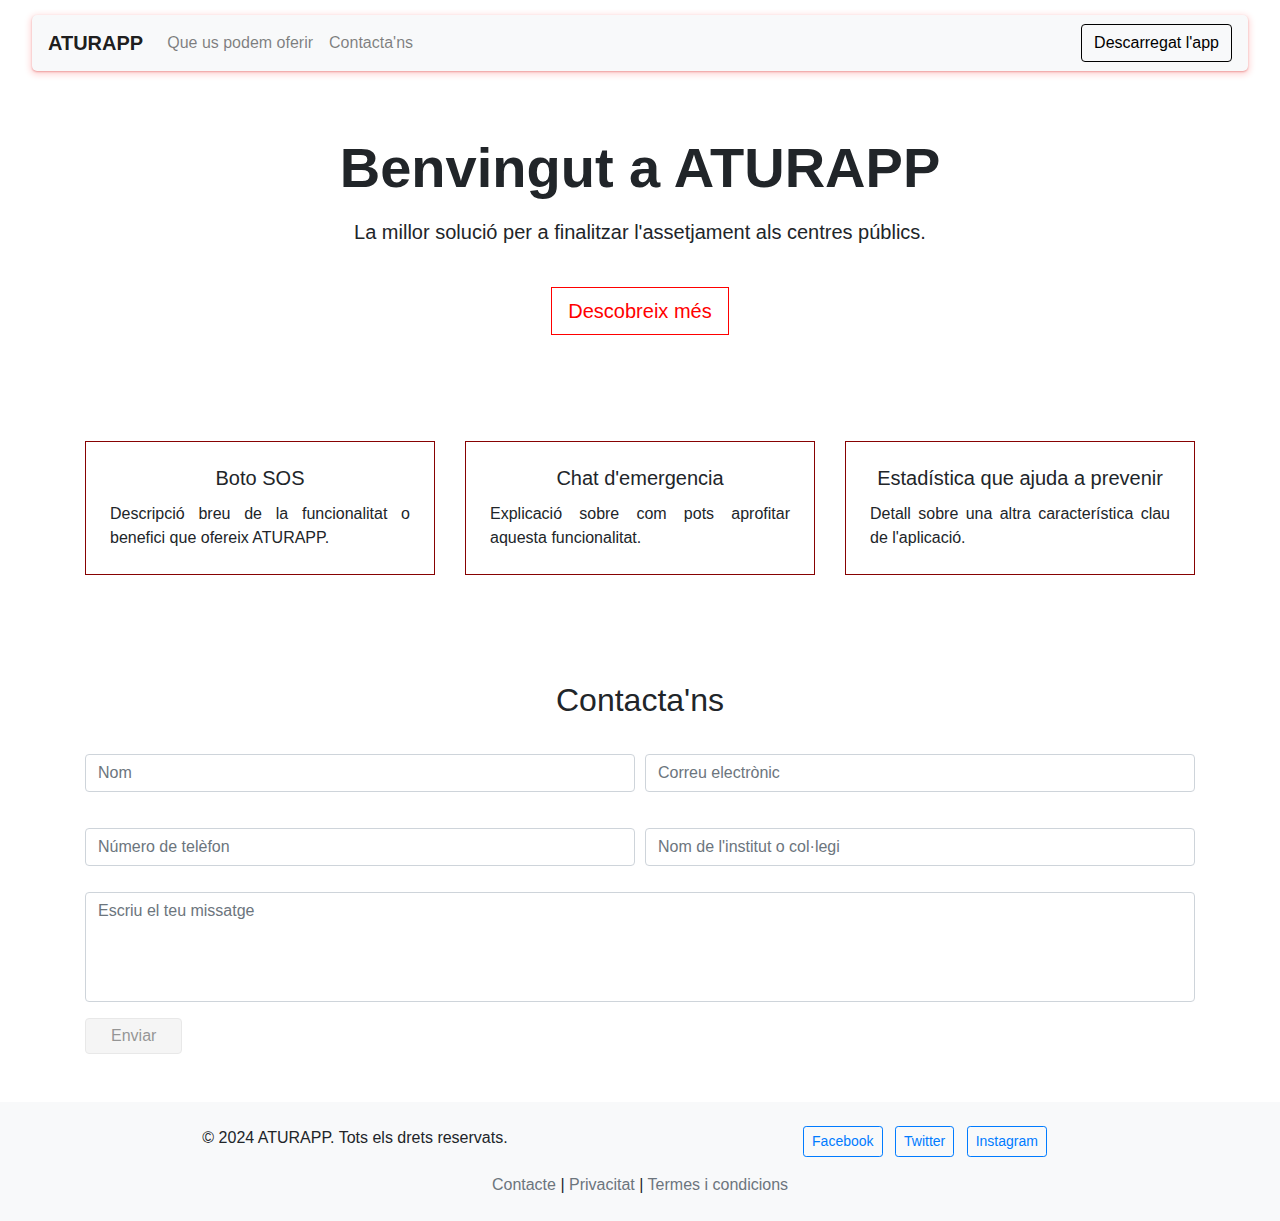
==== index.html @ f04ee669 "first commit" ====
<!DOCTYPE html>
<html lang="en">
    <head>
        <meta charset="UTF-8">
        <title>ATURAPP</title>
        <link rel="stylesheet" href="media/css/all.css">
        <link rel="stylesheet" href="media/css/index.css">
        <meta name="viewport" content="width=device-width, initial-scale=1.0">
        <link href="https://cdn.jsdelivr.net/npm/bootstrap@4.6.2/dist/css/bootstrap.min.css" rel="stylesheet">
    </head>

    <body>

        <!-- ====== MENU ===================================== -->
        <nav class="navbar navbar-expand-lg navbar-light bg-light">
            <a class="navbar-brand" href="#">ATURAPP</a>
            <button class="navbar-toggler" type="button" data-toggle="collapse" data-target="#navbarSupportedContent"
                aria-controls="navbarSupportedContent" aria-expanded="false" aria-label="Toggle navigation">
                <span class="navbar-toggler-icon"></span>
            </button>

            <div class="collapse navbar-collapse" id="navbarSupportedContent">
                <ul class="navbar-nav mr-auto">
                    <li class="nav-item">
                        <a class="nav-link" href="#info">Que us podem oferir</a>
                    </li>
                    <li class="nav-item">
                        <a class="nav-link" href="#contact">Contacta'ns</a>
                    </li>
                </ul>
                <form class="form-inline my-2 my-lg-0">
                    <button class="btn my-2 my-sm-0 btn-primary" type="submit">Descarregat l'app</button>
                </form>
            </div>
        </nav>


        <!-- ====== HOME ===================================== -->
        <section class="home py-5" id="home">
            <div class="container text-center">
                <h1 class="display-4 font-weight-bold">Benvingut a ATURAPP</h1>
                <p class="lead mt-3">La millor solució per a finalitzar l'assetjament als centres públics.</p>
                <a href="#" class="btn btn-primary btn-lg mt-4">Descobreix més</a>
            </div>
        </section>

        <!-- ====== INFO ===================================== -->
        <section class="info py-5" id="info">
            <div class="container">
                <div class="row text-center">
                    <div class="col-md-4 d-flex align-items-stretch">
                        <div class="card p-4 w-100">
                            <h5 class="card-title">Boto SOS</h5>
                            <p class="card-text">Descripció breu de la funcionalitat o benefici que ofereix ATURAPP.</p>
                        </div>
                    </div>
                    <div class="col-md-4 d-flex align-items-stretch">
                        <div class="card p-4 w-100">
                            <h5 class="card-title">Chat d'emergencia</h5>
                            <p class="card-text">Explicació sobre com pots aprofitar aquesta funcionalitat.</p>
                        </div>
                    </div>
                    <div class="col-md-4 d-flex align-items-stretch">
                        <div class="card p-4 w-100">
                            <h5 class="card-title">Estadística que ajuda a prevenir</h5>
                            <p class="card-text">Detall sobre una altra característica clau de l'aplicació.</p>
                        </div>
                    </div>
                </div>
            </div>
        </section>      

        <!-- ====== CONTACTA ================================= -->
        <section class="contact py-5" id="contact">
            <div class="container">
                <h2 class="text-center mb-4">Contacta'ns</h2>
                <form id="contactForm">
                    <div class="form-row">
                        <div class="col-md-6">
                            <input type="text" class="form-control" placeholder="Nom" required>
                        </div>
                        <div class="col-md-6">
                            <input type="email" class="form-control" placeholder="Correu electrònic" required>
                        </div>
                    </div>
                    <div class="form-row mt-3">
                        <div class="col-md-6">
                            <input type="tel" class="form-control" placeholder="Número de telèfon" required>
                        </div>
                        <div class="col-md-6">
                            <input type="text" class="form-control" placeholder="Nom de l'institut o col·legi" required>
                        </div>
                    </div>
                    <div class="form-group mt-3">
                        <textarea class="form-control" rows="4" style="resize: none;" placeholder="Escriu el teu missatge" required></textarea>
                    </div>
                    <button type="submit" class="btn btn-primary" disabled>Enviar</button>
                </form>
            </div>
        </section>        
        

        
        <!-- ====== FOOTER =================================== -->
        <footer class="bg-light py-4">
            <div class="container text-center">
                <div class="row">
                    <div class="col-md-6">
                        <p class="mb-0">© 2024 ATURAPP. Tots els drets reservats.</p>
                    </div>
                    <div class="col-md-6">
                        <ul class="list-inline mb-0">
                            <li class="list-inline-item">
                                <a href="#" class="btn btn-outline-primary btn-sm">Facebook</a>
                            </li>
                            <li class="list-inline-item">
                                <a href="#" class="btn btn-outline-primary btn-sm">Twitter</a>
                            </li>
                            <li class="list-inline-item">
                                <a href="#" class="btn btn-outline-primary btn-sm">Instagram</a>
                            </li>
                        </ul>
                    </div>
                </div>
                <div class="row mt-3">
                    <div class="col">
                        <a href="#" class="text-muted">Contacte</a> | 
                        <a href="#" class="text-muted">Privacitat</a> | 
                        <a href="#" class="text-muted">Termes i condicions</a>
                    </div>
                </div>
            </div>
        </footer>
        

        <script src="media/js/home.js"></script>
        <script src="https://code.jquery.com/jquery-3.6.4.min.js"></script>
        <script src="https://cdn.jsdelivr.net/npm/bootstrap@4.6.2/dist/js/bootstrap.min.js"></script>
        <script src="https://cdn.jsdelivr.net/npm/@popperjs/core@2.11.8/dist/umd/popper.min.js"></script>
    </body>
</html>
---- media/css/all.css ----
*{
    transition: 0.3s;
}

html {
    scroll-behavior: smooth;
}

::selection{
    color: white;
    background: rgb(247, 54, 54);
}
---- media/css/index.css ----
.navbar{
    width: 95%;
    margin: 15px auto;
    border-radius: 5px;
    box-shadow: rgba(194, 1, 1, 0.3) 0px 1px 2px 0px, rgba(255, 0, 0, 0.15) 0px 2px 6px 2px;
}

.navbar-brand{
    font-weight: 700;
}

nav .collapse form button.btn{
    background: 0;
    color: black;
    border: black 1px solid;
}

nav .collapse form button.btn:hover{
    color: white;
    background: black;
}

/* ============ HOME ================================= */
#home .container .btn-primary{
    color: red;
    border-radius: 0;
    background: white;
    border: 1px solid red;
}

#home .container .btn-primary:hover{
    color: white;
    background: red;
}


/* ============ INFO ================================= */
.info .card {
    display: flex;
    margin: 10px 0;
    border-radius: 0;
    flex-direction: column;
    justify-content: flex-start;
    justify-content: space-between;
    border: 1px solid rgb(135, 2, 2);
}

.info .card:hover{
    border: 0;
    cursor: pointer;
    border: 1px solid white;
    box-shadow: 0px 0px 5px 0px rgba(250,0,0,1);
    -moz-box-shadow: 0px 0px 5px 0px rgba(250,0,0,1);
    -webkit-box-shadow: 0px 0px 5px 0px rgba(250,0,0,1);

}

.info .card .card-text{
    text-align: justify;
}

/* ============ FORMULARIO =========================== */
#contact .container form .col-md-6 {
    margin: 10px 0;
}

input.form-control:focus,
textarea.form-control:focus {
    border: 1px solid red;
    box-shadow: none;
}

#contact .container form button{
    color: red;
    background: 0;
    padding: 5px 25px;
    border: 1px solid red;
}

#contact .container form button:hover{
    color: white;
    background: red;
}

#contact .container form button:disabled {
    color: rgb(94, 94, 94);
    cursor: not-allowed;
    background: #f0f0f0;
    border: 1px solid #ddd;
}
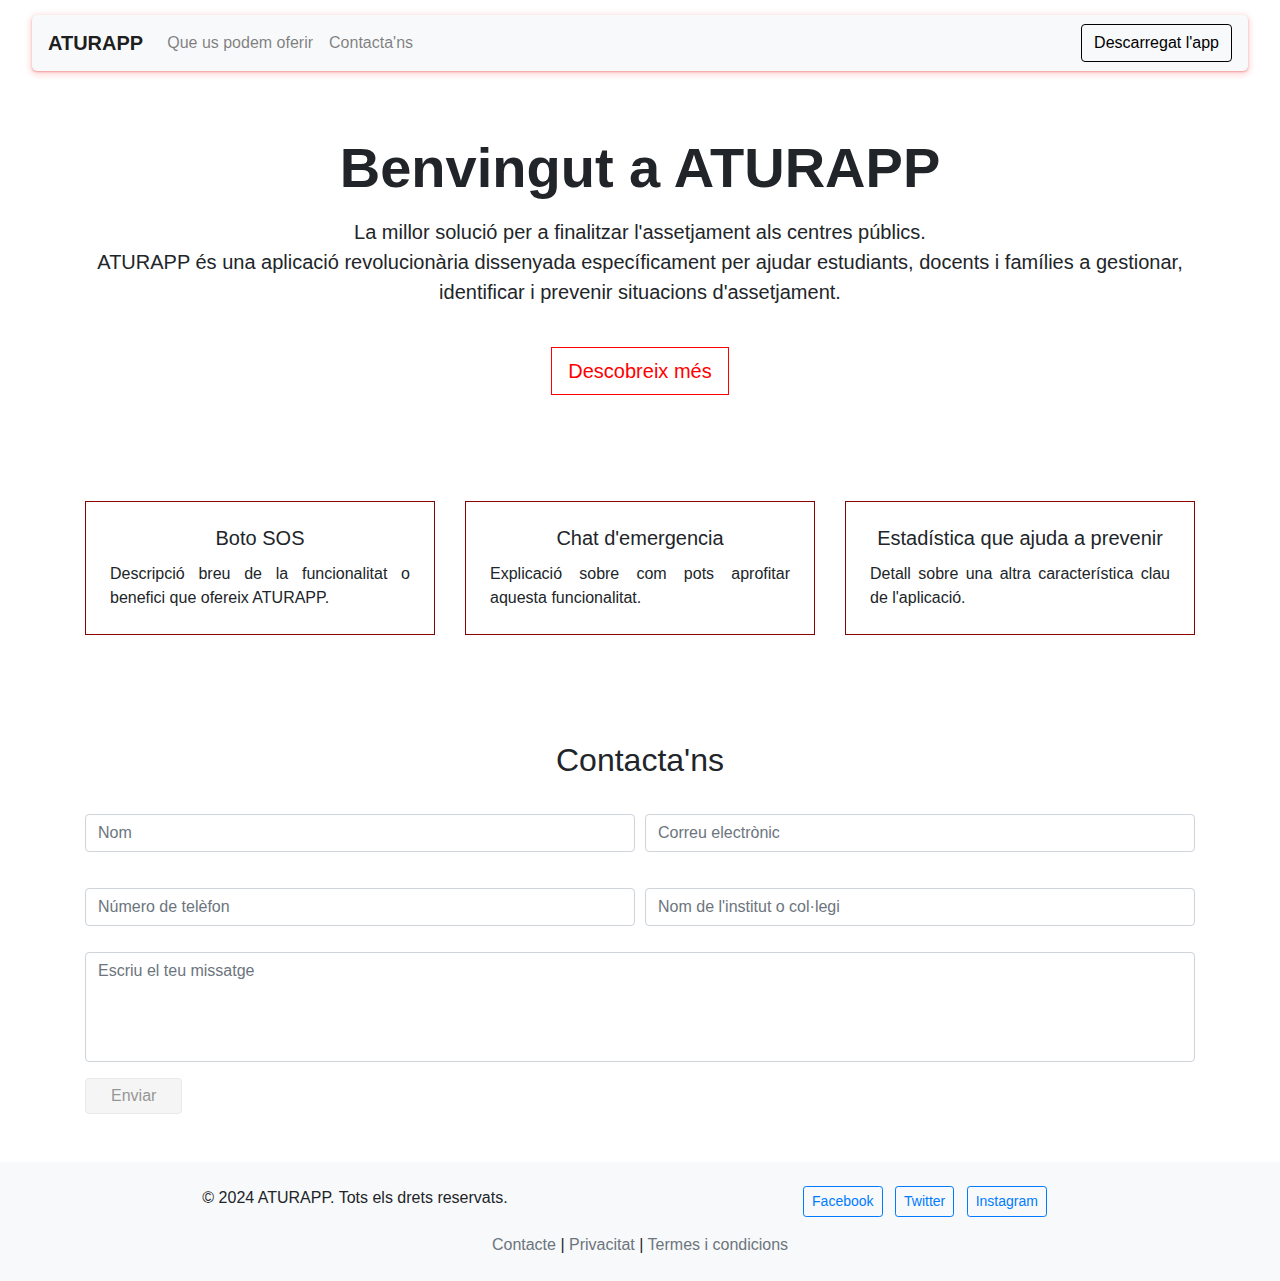
==== commit 864ae5e3: "commit & push #003" ====
--- a/index.html
+++ b/index.html
@@ -34,12 +34,12 @@
             </div>
         </nav>
 
-
         <!-- ====== HOME ===================================== -->
         <section class="home py-5" id="home">
             <div class="container text-center">
                 <h1 class="display-4 font-weight-bold">Benvingut a ATURAPP</h1>
-                <p class="lead mt-3">La millor solució per a finalitzar l'assetjament als centres públics.</p>
+                <p class="lead mt-3">La millor solució per a finalitzar l'assetjament als centres públics. <br>
+                    ATURAPP és una aplicació revolucionària dissenyada específicament per ajudar estudiants, docents i famílies a gestionar, identificar i prevenir situacions d'assetjament. </p>
                 <a href="#" class="btn btn-primary btn-lg mt-4">Descobreix més</a>
             </div>
         </section>
@@ -99,8 +99,6 @@
             </div>
         </section>        
         
-
-        
         <!-- ====== FOOTER =================================== -->
         <footer class="bg-light py-4">
             <div class="container text-center">
--- a/media/css/index.css
+++ b/media/css/index.css
@@ -33,6 +33,10 @@
     background: red;
 }
 
+#home .container .btn-primary:active{
+    outline: 0;
+    box-shadow: 0;
+}
 
 /* ============ INFO ================================= */
 .info .card {
